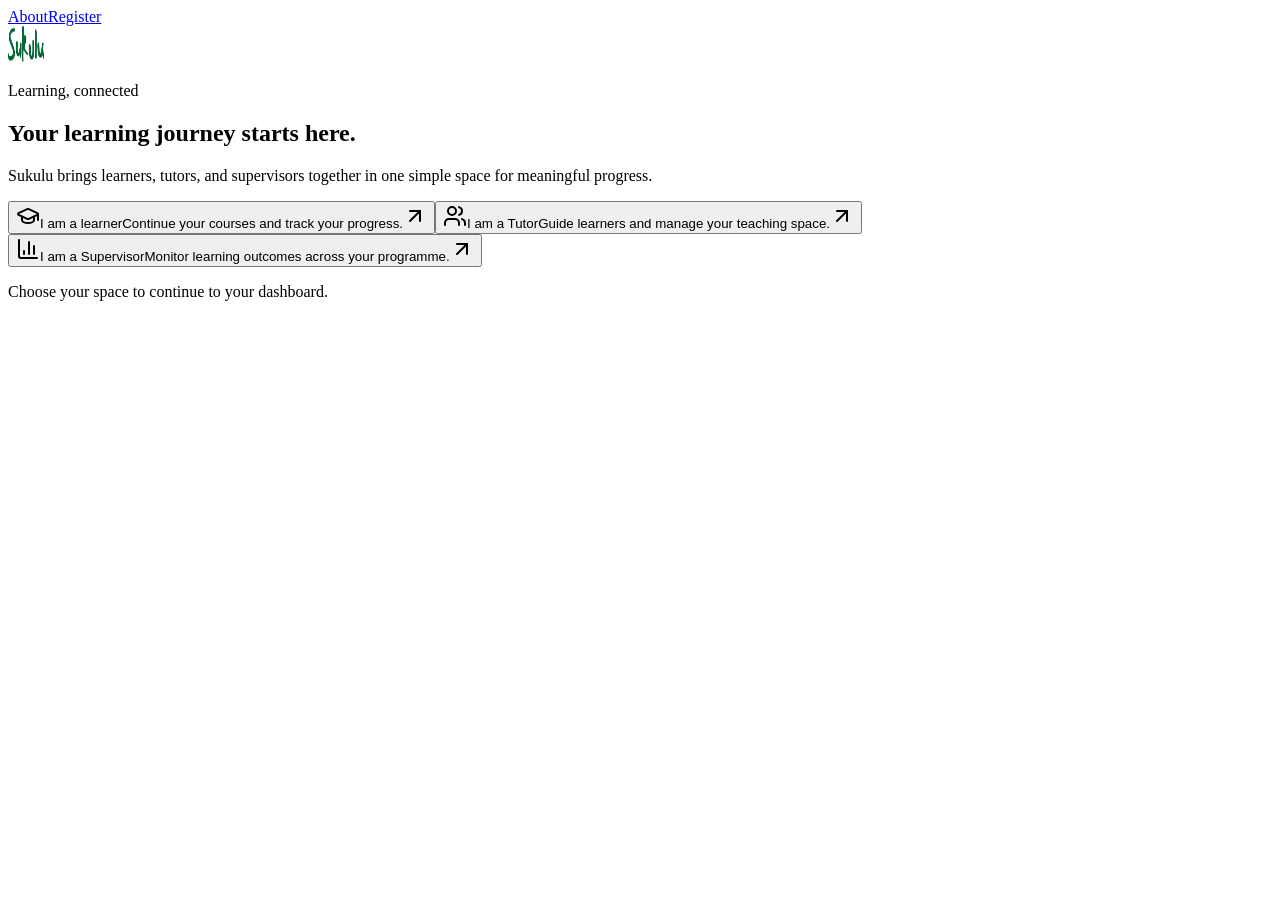
==== index.html @ ecc3c272 "3rd commit fixed hero image bug" ====
<!DOCTYPE html><html lang="en"><head><meta charSet="utf-8"/><meta name="viewport" content="width=device-width, initial-scale=1"/><link rel="stylesheet" href="/sukulu/_next/static/chunks/13-f-eh675fhx.css" data-precedence="next"/><link rel="preload" as="script" fetchPriority="low" href="/sukulu/_next/static/chunks/3s6nzrbk-8mnv.js"/><script src="/sukulu/_next/static/chunks/0y-dctk-kmqss.js" async=""></script><script src="/sukulu/_next/static/chunks/1mkbuudhndal5.js" async=""></script><script src="/sukulu/_next/static/chunks/0zuskwzfqyyey.js" async=""></script><script src="/sukulu/_next/static/chunks/turbopack-01gkjgp_9h3mi.js" async=""></script><script src="/sukulu/_next/static/chunks/1ev8c16geqy6k.js" async="" crossorigin=""></script><script src="/sukulu/_next/static/chunks/1zwukyjlzxmey.js" async="" crossorigin=""></script><meta name="theme-color" content="#f7f8f5"/><meta name="color-scheme" content="light"/><title>Sukulu · Learn with purpose</title><meta name="description" content="A focused learning platform for learners, tutors, and education teams."/><meta name="generator" content="v0.app"/><link rel="icon" href="/icon-light-32x32.png" media="(prefers-color-scheme: light)"/><link rel="icon" href="/icon-dark-32x32.png" media="(prefers-color-scheme: dark)"/><link rel="icon" href="/icon.svg" type="image/svg+xml"/><link rel="apple-touch-icon" href="/apple-icon.png"/><script src="/sukulu/_next/static/chunks/0cz1d0mv5g_q7.js" noModule=""></script></head><body class="antialiased"><div hidden=""><!--$--><!--/$--></div><main class="min-h-screen bg-[#e8f4e7] text-[#19352e]"><div class="min-h-screen w-full bg-cover bg-left bg-no-repeat" style="background-image:url(&#x27;/sukulu/hero_bg.png&#x27;)"><div class="min-h-screen bg-gradient-to-r from-transparent via-transparent to-[#e8f4e7]/95 lg:bg-none"><header class="mx-auto flex w-full max-w-[1440px] items-center justify-end gap-6 px-6 py-5 sm:px-10 lg:px-16"><nav aria-label="Main navigation" class="flex items-center gap-5 text-sm font-semibold text-[#315d4d] sm:gap-8"><a href="#about" class="transition-colors hover:text-[#176b5b]">About</a><a href="#register" class="transition-colors hover:text-[#176b5b]">Register</a></nav><a href="#home" aria-label="Sukulu home" class="shrink-0 rounded-xl bg-white/80 p-2 shadow-sm backdrop-blur-sm"><img alt="Sukulu" loading="lazy" width="36" height="36" decoding="async" data-nimg="1" class="h-8 w-auto sm:h-9" style="color:transparent" src="/sukulu-logo.png"/></a></header><section class="mx-auto flex min-h-[calc(100vh-82px)] w-full max-w-[1440px] items-center justify-end px-6 pb-12 pt-8 sm:px-10 lg:px-16 lg:pb-20"><div class="w-full max-w-[510px] rounded-[2rem] bg-[#e8f4e7]/90 p-6 backdrop-blur-sm sm:p-10 lg:bg-transparent lg:p-0"><p class="text-sm font-bold uppercase tracking-[0.2em] text-[#2e8061]">Learning, connected</p><h1 class="mt-4 max-w-[480px] text-4xl font-bold leading-[1.08] tracking-[-0.04em] text-[#19352e] sm:text-5xl">Your learning journey starts here.</h1><p class="mt-5 max-w-[430px] text-base leading-7 text-[#527166]">Sukulu brings learners, tutors, and supervisors together in one simple space for meaningful progress.</p><div id="register" class="mt-8 flex flex-col gap-3"><button type="button" class="group flex items-center gap-4 rounded-2xl border border-[#c7dfcb] bg-white/85 p-4 text-left shadow-sm transition-all hover:-translate-y-0.5 hover:border-[#78b594] hover:bg-white hover:shadow-md"><span class="grid size-11 shrink-0 place-items-center rounded-xl bg-[#e4f1ec] text-[#176b5b]"><svg xmlns="http://www.w3.org/2000/svg" width="24" height="24" viewBox="0 0 24 24" fill="none" stroke="currentColor" stroke-width="2" stroke-linecap="round" stroke-linejoin="round" class="lucide lucide-graduation-cap size-5" aria-hidden="true"><path d="M21.42 10.922a1 1 0 0 0-.019-1.838L12.83 5.18a2 2 0 0 0-1.66 0L2.6 9.08a1 1 0 0 0 0 1.832l8.57 3.908a2 2 0 0 0 1.66 0z"></path><path d="M22 10v6"></path><path d="M6 12.5V16a6 3 0 0 0 12 0v-3.5"></path></svg></span><span class="min-w-0 flex-1"><span class="block text-sm font-bold text-[#24483d]">I am a learner</span><span class="mt-1 block text-xs leading-5 text-[#718b80]">Continue your courses and track your progress.</span></span><svg xmlns="http://www.w3.org/2000/svg" width="24" height="24" viewBox="0 0 24 24" fill="none" stroke="currentColor" stroke-width="2" stroke-linecap="round" stroke-linejoin="round" class="lucide lucide-arrow-up-right size-5 text-[#75a08d] transition-transform group-hover:translate-x-0.5 group-hover:-translate-y-0.5" aria-hidden="true"><path d="M7 7h10v10"></path><path d="M7 17 17 7"></path></svg></button><button type="button" class="group flex items-center gap-4 rounded-2xl border border-[#c7dfcb] bg-white/85 p-4 text-left shadow-sm transition-all hover:-translate-y-0.5 hover:border-[#78b594] hover:bg-white hover:shadow-md"><span class="grid size-11 shrink-0 place-items-center rounded-xl bg-[#e4f1ec] text-[#176b5b]"><svg xmlns="http://www.w3.org/2000/svg" width="24" height="24" viewBox="0 0 24 24" fill="none" stroke="currentColor" stroke-width="2" stroke-linecap="round" stroke-linejoin="round" class="lucide lucide-users size-5" aria-hidden="true"><path d="M16 21v-2a4 4 0 0 0-4-4H6a4 4 0 0 0-4 4v2"></path><path d="M16 3.128a4 4 0 0 1 0 7.744"></path><path d="M22 21v-2a4 4 0 0 0-3-3.87"></path><circle cx="9" cy="7" r="4"></circle></svg></span><span class="min-w-0 flex-1"><span class="block text-sm font-bold text-[#24483d]">I am a Tutor</span><span class="mt-1 block text-xs leading-5 text-[#718b80]">Guide learners and manage your teaching space.</span></span><svg xmlns="http://www.w3.org/2000/svg" width="24" height="24" viewBox="0 0 24 24" fill="none" stroke="currentColor" stroke-width="2" stroke-linecap="round" stroke-linejoin="round" class="lucide lucide-arrow-up-right size-5 text-[#75a08d] transition-transform group-hover:translate-x-0.5 group-hover:-translate-y-0.5" aria-hidden="true"><path d="M7 7h10v10"></path><path d="M7 17 17 7"></path></svg></button><button type="button" class="group flex items-center gap-4 rounded-2xl border border-[#c7dfcb] bg-white/85 p-4 text-left shadow-sm transition-all hover:-translate-y-0.5 hover:border-[#78b594] hover:bg-white hover:shadow-md"><span class="grid size-11 shrink-0 place-items-center rounded-xl bg-[#e4f1ec] text-[#176b5b]"><svg xmlns="http://www.w3.org/2000/svg" width="24" height="24" viewBox="0 0 24 24" fill="none" stroke="currentColor" stroke-width="2" stroke-linecap="round" stroke-linejoin="round" class="lucide lucide-chart-column lucide-bar-chart-3 size-5" aria-hidden="true"><path d="M3 3v16a2 2 0 0 0 2 2h16"></path><path d="M18 17V9"></path><path d="M13 17V5"></path><path d="M8 17v-3"></path></svg></span><span class="min-w-0 flex-1"><span class="block text-sm font-bold text-[#24483d]">I am a Supervisor</span><span class="mt-1 block text-xs leading-5 text-[#718b80]">Monitor learning outcomes across your programme.</span></span><svg xmlns="http://www.w3.org/2000/svg" width="24" height="24" viewBox="0 0 24 24" fill="none" stroke="currentColor" stroke-width="2" stroke-linecap="round" stroke-linejoin="round" class="lucide lucide-arrow-up-right size-5 text-[#75a08d] transition-transform group-hover:translate-x-0.5 group-hover:-translate-y-0.5" aria-hidden="true"><path d="M7 7h10v10"></path><path d="M7 17 17 7"></path></svg></button></div><p id="about" class="mt-7 text-xs text-[#718b80]">Choose your space to continue to your dashboard.</p></div></section></div></div></main><!--$--><!--/$--><!--$!--><template data-dgst="BAILOUT_TO_CLIENT_SIDE_RENDERING"></template><!--/$--><script src="/sukulu/_next/static/chunks/3s6nzrbk-8mnv.js" id="_R_" async=""></script><script>(self.__next_f=self.__next_f||[]).push([0])</script><script>self.__next_f.push([1,"1:\"$Sreact.fragment\"\n2:I[39756,[\"/sukulu/_next/static/chunks/1ev8c16geqy6k.js\"],\"default\"]\n3:I[37457,[\"/sukulu/_next/static/chunks/1ev8c16geqy6k.js\"],\"default\"]\n4:I[2355,[\"/sukulu/_next/static/chunks/1ev8c16geqy6k.js\"],\"Analytics\"]\n5:I[47257,[\"/sukulu/_next/static/chunks/1ev8c16geqy6k.js\"],\"ClientPageRoot\"]\n6:I[31713,[\"/sukulu/_next/static/chunks/1ev8c16geqy6k.js\",\"/sukulu/_next/static/chunks/1zwukyjlzxmey.js\"],\"default\"]\n9:I[97367,[\"/sukulu/_next/static/chunks/1ev8c16geqy6k.js\"],\"OutletBoundary\"]\na:\"$Sreact.suspense\"\nc:I[97367,[\"/sukulu/_next/static/chunks/1ev8c16geqy6k.js\"],\"ViewportBoundary\"]\ne:I[97367,[\"/sukulu/_next/static/chunks/1ev8c16geqy6k.js\"],\"MetadataBoundary\"]\n10:I[68027,[\"/sukulu/_next/static/chunks/1ev8c16geqy6k.js\"],\"default\",1]\n:HL[\"/sukulu/_next/static/chunks/13-f-eh675fhx.css\",\"style\"]\n0:{\"P\":null,\"c\":[\"\",\"\"],\"q\":\"\",\"i\":false,\"f\":[[[\"\",{\"children\":[\"__PAGE__\",{},\"$undefined\",\"$undefined\",4608]},\"$undefined\",\"$undefined\",4624],[[\"$\",\"$1\",\"c\",{\"children\":[[[\"$\",\"link\",\"0\",{\"rel\":\"stylesheet\",\"href\":\"/sukulu/_next/static/chunks/13-f-eh675fhx.css\",\"precedence\":\"next\",\"crossOrigin\":\"$undefined\",\"nonce\":\"$undefined\"}],[\"$\",\"script\",\"script-0\",{\"src\":\"/sukulu/_next/static/chunks/1ev8c16geqy6k.js\",\"async\":true,\"nonce\":\"$undefined\"}]],[\"$\",\"html\",null,{\"lang\":\"en\",\"children\":[\"$\",\"body\",null,{\"className\":\"antialiased\",\"children\":[[\"$\",\"$L2\",null,{\"parallelRouterKey\":\"children\",\"error\":\"$undefined\",\"errorStyles\":\"$undefined\",\"errorScripts\":\"$undefined\",\"template\":[\"$\",\"$L3\",null,{}],\"templateStyles\":\"$undefined\",\"templateScripts\":\"$undefined\",\"notFound\":[[[\"$\",\"title\",null,{\"children\":\"404: This page could not be found.\"}],[\"$\",\"div\",null,{\"style\":{\"fontFamily\":\"system-ui,\\\"Segoe UI\\\",Roboto,Helvetica,Arial,sans-serif,\\\"Apple Color Emoji\\\",\\\"Segoe UI Emoji\\\"\",\"height\":\"100vh\",\"textAlign\":\"center\",\"display\":\"flex\",\"flexDirection\":\"column\",\"alignItems\":\"center\",\"justifyContent\":\"center\"},\"children\":[\"$\",\"div\",null,{\"children\":[[\"$\",\"style\",null,{\"dangerouslySetInnerHTML\":{\"__html\":\"body{color:#000;background:#fff;margin:0}.next-error-h1{border-right:1px solid rgba(0,0,0,.3)}@media (prefers-color-scheme:dark){body{color:#fff;background:#000}.next-error-h1{border-right:1px solid rgba(255,255,255,.3)}}\"}}],[\"$\",\"h1\",null,{\"className\":\"next-error-h1\",\"style\":{\"display\":\"inline-block\",\"margin\":\"0 20px 0 0\",\"padding\":\"0 23px 0 0\",\"fontSize\":24,\"fontWeight\":500,\"verticalAlign\":\"top\",\"lineHeight\":\"49px\"},\"children\":404}],[\"$\",\"div\",null,{\"style\":{\"display\":\"inline-block\"},\"children\":[\"$\",\"h2\",null,{\"style\":{\"fontSize\":14,\"fontWeight\":400,\"lineHeight\":\"49px\",\"margin\":0},\"children\":\"This page could not be found.\"}]}]]}]}]],[]],\"forbidden\":\"$undefined\",\"unauthorized\":\"$undefined\"}],[\"$\",\"$L4\",null,{}]]}]}]]}],{\"children\":[[\"$\",\"$1\",\"c\",{\"children\":[[\"$\",\"$L5\",null,{\"Component\":\"$6\",\"serverProvidedParams\":{\"searchParams\":{},\"params\":{},\"promises\":[\"$@7\",\"$@8\"]}}],[[\"$\",\"script\",\"script-0\",{\"src\":\"/sukulu/_next/static/chunks/1zwukyjlzxmey.js\",\"async\":true,\"nonce\":\"$undefined\"}]],[\"$\",\"$L9\",null,{\"children\":[\"$\",\"$a\",null,{\"name\":\"Next.MetadataOutlet\",\"children\":\"$@b\"}]}]]}],{},null,false,null]},null,false,null],[\"$\",\"$1\",\"h\",{\"children\":[null,[\"$\",\"$Lc\",null,{\"children\":\"$Ld\"}],[\"$\",\"div\",null,{\"hidden\":true,\"children\":[\"$\",\"$Le\",null,{\"children\":[\"$\",\"$a\",null,{\"name\":\"Next.Metadata\",\"children\":\"$Lf\"}]}]}],null]}],false]],\"m\":\"$undefined\",\"G\":[\"$10\",[[\"$\",\"link\",\"0\",{\"rel\":\"stylesheet\",\"href\":\"/sukulu/_next/static/chunks/13-f-eh675fhx.css\",\"precedence\":\"next\",\"crossOrigin\":\"$undefined\",\"nonce\":\"$undefined\"}]]],\"S\":true,\"h\":null,\"r\":\"$undefined\",\"s\":\"$undefined\",\"a\":\"$undefined\",\"l\":\"$undefined\",\"p\":\"$undefined\",\"d\":\"$undefined\",\"b\":\"O838T5oXngwdEu5_TV8du\"}\n7:{}\n8:\"$0:f:0:1:1:children:0:props:children:0:props:serverProvidedParams:params\"\nd:[[\"$\",\"meta\",\"0\",{\"charSet\":\"utf-8\"}],[\"$\",\"meta\",\"1\",{\"name\":\"viewport\",\"content\":\"width=device-width, initial-scale=1\"}],[\"$\",\"meta\",\"2\",{\"name\":\"theme-color\",\"content\":\"#f7f8f5\"}],[\"$\",\"meta\",\"3\",{\"name\":\"color-scheme\",\"content\":\"light\"}]]\n11:I[27201,[\"/sukulu/_next/static/chunks/1ev8c16geqy6k.js\"],\"IconMark\"]\nb:null\nf:[[\"$\",\"title\",\"0\",{\"children\":\"Sukulu · Learn with purpose\"}],[\"$\",\"meta\",\"1\",{\"name\":\"description\",\"content\":\"A focused learning platform for learners, tutors, and education teams.\"}],[\"$\",\"meta\",\"2\",{\"name\":\"generator\",\"content\":\"v0.app\"}],[\"$\",\"link\",\"3\",{\"rel\":\"icon\",\"href\":\"/icon-light-32x32.png\",\"media\":\"(prefers-color-scheme: light)\"}],[\"$\",\"link\",\"4\",{\"rel\":\"icon\",\"href\":\"/icon-dark-32x32.png\",\"media\":\"(prefers-color-scheme: dark)\"}],[\"$\",\"link\",\"5\",{\"rel\":\"icon\",\"href\":\"/icon.svg\",\"type\":\"image/svg+xml\"}],[\"$\",\"link\",\"6\",{\"rel\":\"apple-touch-icon\",\"href\":\"/apple-icon.png\"}],[\"$\",\"$L11\",\"7\",{}]]\n"])</script></body></html>
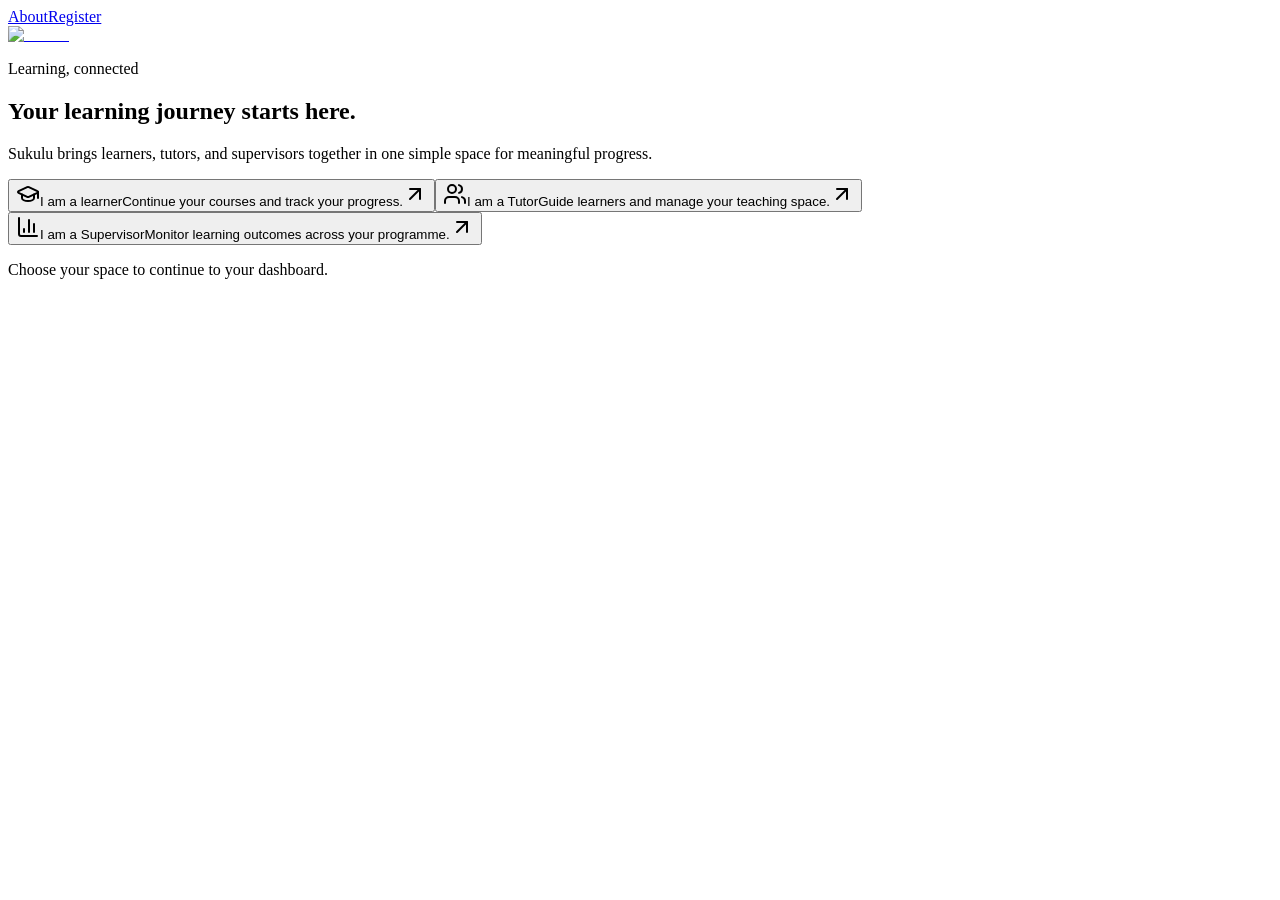
==== commit 611dbd16: "4th commit fixed image and nav link color bugs" ====
--- a/index.html
+++ b/index.html
@@ -1 +1 @@
-<!DOCTYPE html><html lang="en"><head><meta charSet="utf-8"/><meta name="viewport" content="width=device-width, initial-scale=1"/><link rel="stylesheet" href="/sukulu/_next/static/chunks/13-f-eh675fhx.css" data-precedence="next"/><link rel="preload" as="script" fetchPriority="low" href="/sukulu/_next/static/chunks/3s6nzrbk-8mnv.js"/><script src="/sukulu/_next/static/chunks/0y-dctk-kmqss.js" async=""></script><script src="/sukulu/_next/static/chunks/1mkbuudhndal5.js" async=""></script><script src="/sukulu/_next/static/chunks/0zuskwzfqyyey.js" async=""></script><script src="/sukulu/_next/static/chunks/turbopack-01gkjgp_9h3mi.js" async=""></script><script src="/sukulu/_next/static/chunks/1ev8c16geqy6k.js" async="" crossorigin=""></script><script src="/sukulu/_next/static/chunks/1zwukyjlzxmey.js" async="" crossorigin=""></script><meta name="theme-color" content="#f7f8f5"/><meta name="color-scheme" content="light"/><title>Sukulu · Learn with purpose</title><meta name="description" content="A focused learning platform for learners, tutors, and education teams."/><meta name="generator" content="v0.app"/><link rel="icon" href="/icon-light-32x32.png" media="(prefers-color-scheme: light)"/><link rel="icon" href="/icon-dark-32x32.png" media="(prefers-color-scheme: dark)"/><link rel="icon" href="/icon.svg" type="image/svg+xml"/><link rel="apple-touch-icon" href="/apple-icon.png"/><script src="/sukulu/_next/static/chunks/0cz1d0mv5g_q7.js" noModule=""></script></head><body class="antialiased"><div hidden=""><!--$--><!--/$--></div><main class="min-h-screen bg-[#e8f4e7] text-[#19352e]"><div class="min-h-screen w-full bg-cover bg-left bg-no-repeat" style="background-image:url(&#x27;/sukulu/hero_bg.png&#x27;)"><div class="min-h-screen bg-gradient-to-r from-transparent via-transparent to-[#e8f4e7]/95 lg:bg-none"><header class="mx-auto flex w-full max-w-[1440px] items-center justify-end gap-6 px-6 py-5 sm:px-10 lg:px-16"><nav aria-label="Main navigation" class="flex items-center gap-5 text-sm font-semibold text-[#315d4d] sm:gap-8"><a href="#about" class="transition-colors hover:text-[#176b5b]">About</a><a href="#register" class="transition-colors hover:text-[#176b5b]">Register</a></nav><a href="#home" aria-label="Sukulu home" class="shrink-0 rounded-xl bg-white/80 p-2 shadow-sm backdrop-blur-sm"><img alt="Sukulu" loading="lazy" width="36" height="36" decoding="async" data-nimg="1" class="h-8 w-auto sm:h-9" style="color:transparent" src="/sukulu-logo.png"/></a></header><section class="mx-auto flex min-h-[calc(100vh-82px)] w-full max-w-[1440px] items-center justify-end px-6 pb-12 pt-8 sm:px-10 lg:px-16 lg:pb-20"><div class="w-full max-w-[510px] rounded-[2rem] bg-[#e8f4e7]/90 p-6 backdrop-blur-sm sm:p-10 lg:bg-transparent lg:p-0"><p class="text-sm font-bold uppercase tracking-[0.2em] text-[#2e8061]">Learning, connected</p><h1 class="mt-4 max-w-[480px] text-4xl font-bold leading-[1.08] tracking-[-0.04em] text-[#19352e] sm:text-5xl">Your learning journey starts here.</h1><p class="mt-5 max-w-[430px] text-base leading-7 text-[#527166]">Sukulu brings learners, tutors, and supervisors together in one simple space for meaningful progress.</p><div id="register" class="mt-8 flex flex-col gap-3"><button type="button" class="group flex items-center gap-4 rounded-2xl border border-[#c7dfcb] bg-white/85 p-4 text-left shadow-sm transition-all hover:-translate-y-0.5 hover:border-[#78b594] hover:bg-white hover:shadow-md"><span class="grid size-11 shrink-0 place-items-center rounded-xl bg-[#e4f1ec] text-[#176b5b]"><svg xmlns="http://www.w3.org/2000/svg" width="24" height="24" viewBox="0 0 24 24" fill="none" stroke="currentColor" stroke-width="2" stroke-linecap="round" stroke-linejoin="round" class="lucide lucide-graduation-cap size-5" aria-hidden="true"><path d="M21.42 10.922a1 1 0 0 0-.019-1.838L12.83 5.18a2 2 0 0 0-1.66 0L2.6 9.08a1 1 0 0 0 0 1.832l8.57 3.908a2 2 0 0 0 1.66 0z"></path><path d="M22 10v6"></path><path d="M6 12.5V16a6 3 0 0 0 12 0v-3.5"></path></svg></span><span class="min-w-0 flex-1"><span class="block text-sm font-bold text-[#24483d]">I am a learner</span><span class="mt-1 block text-xs leading-5 text-[#718b80]">Continue your courses and track your progress.</span></span><svg xmlns="http://www.w3.org/2000/svg" width="24" height="24" viewBox="0 0 24 24" fill="none" stroke="currentColor" stroke-width="2" stroke-linecap="round" stroke-linejoin="round" class="lucide lucide-arrow-up-right size-5 text-[#75a08d] transition-transform group-hover:translate-x-0.5 group-hover:-translate-y-0.5" aria-hidden="true"><path d="M7 7h10v10"></path><path d="M7 17 17 7"></path></svg></button><button type="button" class="group flex items-center gap-4 rounded-2xl border border-[#c7dfcb] bg-white/85 p-4 text-left shadow-sm transition-all hover:-translate-y-0.5 hover:border-[#78b594] hover:bg-white hover:shadow-md"><span class="grid size-11 shrink-0 place-items-center rounded-xl bg-[#e4f1ec] text-[#176b5b]"><svg xmlns="http://www.w3.org/2000/svg" width="24" height="24" viewBox="0 0 24 24" fill="none" stroke="currentColor" stroke-width="2" stroke-linecap="round" stroke-linejoin="round" class="lucide lucide-users size-5" aria-hidden="true"><path d="M16 21v-2a4 4 0 0 0-4-4H6a4 4 0 0 0-4 4v2"></path><path d="M16 3.128a4 4 0 0 1 0 7.744"></path><path d="M22 21v-2a4 4 0 0 0-3-3.87"></path><circle cx="9" cy="7" r="4"></circle></svg></span><span class="min-w-0 flex-1"><span class="block text-sm font-bold text-[#24483d]">I am a Tutor</span><span class="mt-1 block text-xs leading-5 text-[#718b80]">Guide learners and manage your teaching space.</span></span><svg xmlns="http://www.w3.org/2000/svg" width="24" height="24" viewBox="0 0 24 24" fill="none" stroke="currentColor" stroke-width="2" stroke-linecap="round" stroke-linejoin="round" class="lucide lucide-arrow-up-right size-5 text-[#75a08d] transition-transform group-hover:translate-x-0.5 group-hover:-translate-y-0.5" aria-hidden="true"><path d="M7 7h10v10"></path><path d="M7 17 17 7"></path></svg></button><button type="button" class="group flex items-center gap-4 rounded-2xl border border-[#c7dfcb] bg-white/85 p-4 text-left shadow-sm transition-all hover:-translate-y-0.5 hover:border-[#78b594] hover:bg-white hover:shadow-md"><span class="grid size-11 shrink-0 place-items-center rounded-xl bg-[#e4f1ec] text-[#176b5b]"><svg xmlns="http://www.w3.org/2000/svg" width="24" height="24" viewBox="0 0 24 24" fill="none" stroke="currentColor" stroke-width="2" stroke-linecap="round" stroke-linejoin="round" class="lucide lucide-chart-column lucide-bar-chart-3 size-5" aria-hidden="true"><path d="M3 3v16a2 2 0 0 0 2 2h16"></path><path d="M18 17V9"></path><path d="M13 17V5"></path><path d="M8 17v-3"></path></svg></span><span class="min-w-0 flex-1"><span class="block text-sm font-bold text-[#24483d]">I am a Supervisor</span><span class="mt-1 block text-xs leading-5 text-[#718b80]">Monitor learning outcomes across your programme.</span></span><svg xmlns="http://www.w3.org/2000/svg" width="24" height="24" viewBox="0 0 24 24" fill="none" stroke="currentColor" stroke-width="2" stroke-linecap="round" stroke-linejoin="round" class="lucide lucide-arrow-up-right size-5 text-[#75a08d] transition-transform group-hover:translate-x-0.5 group-hover:-translate-y-0.5" aria-hidden="true"><path d="M7 7h10v10"></path><path d="M7 17 17 7"></path></svg></button></div><p id="about" class="mt-7 text-xs text-[#718b80]">Choose your space to continue to your dashboard.</p></div></section></div></div></main><!--$--><!--/$--><!--$!--><template data-dgst="BAILOUT_TO_CLIENT_SIDE_RENDERING"></template><!--/$--><script src="/sukulu/_next/static/chunks/3s6nzrbk-8mnv.js" id="_R_" async=""></script><script>(self.__next_f=self.__next_f||[]).push([0])</script><script>self.__next_f.push([1,"1:\"$Sreact.fragment\"\n2:I[39756,[\"/sukulu/_next/static/chunks/1ev8c16geqy6k.js\"],\"default\"]\n3:I[37457,[\"/sukulu/_next/static/chunks/1ev8c16geqy6k.js\"],\"default\"]\n4:I[2355,[\"/sukulu/_next/static/chunks/1ev8c16geqy6k.js\"],\"Analytics\"]\n5:I[47257,[\"/sukulu/_next/static/chunks/1ev8c16geqy6k.js\"],\"ClientPageRoot\"]\n6:I[31713,[\"/sukulu/_next/static/chunks/1ev8c16geqy6k.js\",\"/sukulu/_next/static/chunks/1zwukyjlzxmey.js\"],\"default\"]\n9:I[97367,[\"/sukulu/_next/static/chunks/1ev8c16geqy6k.js\"],\"OutletBoundary\"]\na:\"$Sreact.suspense\"\nc:I[97367,[\"/sukulu/_next/static/chunks/1ev8c16geqy6k.js\"],\"ViewportBoundary\"]\ne:I[97367,[\"/sukulu/_next/static/chunks/1ev8c16geqy6k.js\"],\"MetadataBoundary\"]\n10:I[68027,[\"/sukulu/_next/static/chunks/1ev8c16geqy6k.js\"],\"default\",1]\n:HL[\"/sukulu/_next/static/chunks/13-f-eh675fhx.css\",\"style\"]\n0:{\"P\":null,\"c\":[\"\",\"\"],\"q\":\"\",\"i\":false,\"f\":[[[\"\",{\"children\":[\"__PAGE__\",{},\"$undefined\",\"$undefined\",4608]},\"$undefined\",\"$undefined\",4624],[[\"$\",\"$1\",\"c\",{\"children\":[[[\"$\",\"link\",\"0\",{\"rel\":\"stylesheet\",\"href\":\"/sukulu/_next/static/chunks/13-f-eh675fhx.css\",\"precedence\":\"next\",\"crossOrigin\":\"$undefined\",\"nonce\":\"$undefined\"}],[\"$\",\"script\",\"script-0\",{\"src\":\"/sukulu/_next/static/chunks/1ev8c16geqy6k.js\",\"async\":true,\"nonce\":\"$undefined\"}]],[\"$\",\"html\",null,{\"lang\":\"en\",\"children\":[\"$\",\"body\",null,{\"className\":\"antialiased\",\"children\":[[\"$\",\"$L2\",null,{\"parallelRouterKey\":\"children\",\"error\":\"$undefined\",\"errorStyles\":\"$undefined\",\"errorScripts\":\"$undefined\",\"template\":[\"$\",\"$L3\",null,{}],\"templateStyles\":\"$undefined\",\"templateScripts\":\"$undefined\",\"notFound\":[[[\"$\",\"title\",null,{\"children\":\"404: This page could not be found.\"}],[\"$\",\"div\",null,{\"style\":{\"fontFamily\":\"system-ui,\\\"Segoe UI\\\",Roboto,Helvetica,Arial,sans-serif,\\\"Apple Color Emoji\\\",\\\"Segoe UI Emoji\\\"\",\"height\":\"100vh\",\"textAlign\":\"center\",\"display\":\"flex\",\"flexDirection\":\"column\",\"alignItems\":\"center\",\"justifyContent\":\"center\"},\"children\":[\"$\",\"div\",null,{\"children\":[[\"$\",\"style\",null,{\"dangerouslySetInnerHTML\":{\"__html\":\"body{color:#000;background:#fff;margin:0}.next-error-h1{border-right:1px solid rgba(0,0,0,.3)}@media (prefers-color-scheme:dark){body{color:#fff;background:#000}.next-error-h1{border-right:1px solid rgba(255,255,255,.3)}}\"}}],[\"$\",\"h1\",null,{\"className\":\"next-error-h1\",\"style\":{\"display\":\"inline-block\",\"margin\":\"0 20px 0 0\",\"padding\":\"0 23px 0 0\",\"fontSize\":24,\"fontWeight\":500,\"verticalAlign\":\"top\",\"lineHeight\":\"49px\"},\"children\":404}],[\"$\",\"div\",null,{\"style\":{\"display\":\"inline-block\"},\"children\":[\"$\",\"h2\",null,{\"style\":{\"fontSize\":14,\"fontWeight\":400,\"lineHeight\":\"49px\",\"margin\":0},\"children\":\"This page could not be found.\"}]}]]}]}]],[]],\"forbidden\":\"$undefined\",\"unauthorized\":\"$undefined\"}],[\"$\",\"$L4\",null,{}]]}]}]]}],{\"children\":[[\"$\",\"$1\",\"c\",{\"children\":[[\"$\",\"$L5\",null,{\"Component\":\"$6\",\"serverProvidedParams\":{\"searchParams\":{},\"params\":{},\"promises\":[\"$@7\",\"$@8\"]}}],[[\"$\",\"script\",\"script-0\",{\"src\":\"/sukulu/_next/static/chunks/1zwukyjlzxmey.js\",\"async\":true,\"nonce\":\"$undefined\"}]],[\"$\",\"$L9\",null,{\"children\":[\"$\",\"$a\",null,{\"name\":\"Next.MetadataOutlet\",\"children\":\"$@b\"}]}]]}],{},null,false,null]},null,false,null],[\"$\",\"$1\",\"h\",{\"children\":[null,[\"$\",\"$Lc\",null,{\"children\":\"$Ld\"}],[\"$\",\"div\",null,{\"hidden\":true,\"children\":[\"$\",\"$Le\",null,{\"children\":[\"$\",\"$a\",null,{\"name\":\"Next.Metadata\",\"children\":\"$Lf\"}]}]}],null]}],false]],\"m\":\"$undefined\",\"G\":[\"$10\",[[\"$\",\"link\",\"0\",{\"rel\":\"stylesheet\",\"href\":\"/sukulu/_next/static/chunks/13-f-eh675fhx.css\",\"precedence\":\"next\",\"crossOrigin\":\"$undefined\",\"nonce\":\"$undefined\"}]]],\"S\":true,\"h\":null,\"r\":\"$undefined\",\"s\":\"$undefined\",\"a\":\"$undefined\",\"l\":\"$undefined\",\"p\":\"$undefined\",\"d\":\"$undefined\",\"b\":\"O838T5oXngwdEu5_TV8du\"}\n7:{}\n8:\"$0:f:0:1:1:children:0:props:children:0:props:serverProvidedParams:params\"\nd:[[\"$\",\"meta\",\"0\",{\"charSet\":\"utf-8\"}],[\"$\",\"meta\",\"1\",{\"name\":\"viewport\",\"content\":\"width=device-width, initial-scale=1\"}],[\"$\",\"meta\",\"2\",{\"name\":\"theme-color\",\"content\":\"#f7f8f5\"}],[\"$\",\"meta\",\"3\",{\"name\":\"color-scheme\",\"content\":\"light\"}]]\n11:I[27201,[\"/sukulu/_next/static/chunks/1ev8c16geqy6k.js\"],\"IconMark\"]\nb:null\nf:[[\"$\",\"title\",\"0\",{\"children\":\"Sukulu · Learn with purpose\"}],[\"$\",\"meta\",\"1\",{\"name\":\"description\",\"content\":\"A focused learning platform for learners, tutors, and education teams.\"}],[\"$\",\"meta\",\"2\",{\"name\":\"generator\",\"content\":\"v0.app\"}],[\"$\",\"link\",\"3\",{\"rel\":\"icon\",\"href\":\"/icon-light-32x32.png\",\"media\":\"(prefers-color-scheme: light)\"}],[\"$\",\"link\",\"4\",{\"rel\":\"icon\",\"href\":\"/icon-dark-32x32.png\",\"media\":\"(prefers-color-scheme: dark)\"}],[\"$\",\"link\",\"5\",{\"rel\":\"icon\",\"href\":\"/icon.svg\",\"type\":\"image/svg+xml\"}],[\"$\",\"link\",\"6\",{\"rel\":\"apple-touch-icon\",\"href\":\"/apple-icon.png\"}],[\"$\",\"$L11\",\"7\",{}]]\n"])</script></body></html>+<!DOCTYPE html><html lang="en"><head><meta charSet="utf-8"/><meta name="viewport" content="width=device-width, initial-scale=1"/><link rel="stylesheet" href="/sukulu/_next/static/chunks/1jhro5vgpy4vg.css" data-precedence="next"/><link rel="preload" as="script" fetchPriority="low" href="/sukulu/_next/static/chunks/3s6nzrbk-8mnv.js"/><script src="/sukulu/_next/static/chunks/0y-dctk-kmqss.js" async=""></script><script src="/sukulu/_next/static/chunks/1mkbuudhndal5.js" async=""></script><script src="/sukulu/_next/static/chunks/0zuskwzfqyyey.js" async=""></script><script src="/sukulu/_next/static/chunks/turbopack-01gkjgp_9h3mi.js" async=""></script><script src="/sukulu/_next/static/chunks/1ev8c16geqy6k.js" async="" crossorigin=""></script><script src="/sukulu/_next/static/chunks/0gamguqa17i8p.js" async="" crossorigin=""></script><meta name="theme-color" content="#f7f8f5"/><meta name="color-scheme" content="light"/><title>Sukulu · Learn with purpose</title><meta name="description" content="A focused learning platform for learners, tutors, and education teams."/><meta name="generator" content="v0.app"/><link rel="icon" href="/icon-light-32x32.png" media="(prefers-color-scheme: light)"/><link rel="icon" href="/icon-dark-32x32.png" media="(prefers-color-scheme: dark)"/><link rel="icon" href="/icon.svg" type="image/svg+xml"/><link rel="apple-touch-icon" href="/apple-icon.png"/><script src="/sukulu/_next/static/chunks/0cz1d0mv5g_q7.js" noModule=""></script></head><body class="antialiased"><div hidden=""><!--$--><!--/$--></div><main class="min-h-screen bg-[#e8f4e7] text-[#19352e]"><div class="min-h-screen w-full bg-cover bg-left bg-no-repeat" style="background-image:url(&#x27;/sukulu/hero_bg.png&#x27;)"><div class="min-h-screen bg-gradient-to-r from-transparent via-transparent to-[#e8f4e7]/95 lg:bg-none"><header class="mx-auto flex w-full max-w-[1440px] items-center justify-end gap-6 px-6 py-5 sm:px-10 lg:px-16"><nav aria-label="Main navigation" class="flex items-center gap-5 text-sm font-semibold text-[#315d4d] sm:gap-8"><a href="#about" class="transition-colors text-green-600 hover:text-green-700">About</a><a href="#register" class="transition-colors text-green-600 hover:text-green-700">Register</a></nav><a href="#home" aria-label="Sukulu home" class="shrink-0 rounded-xl bg-white/80 p-2 shadow-sm backdrop-blur-sm"><img alt="Sukulu" loading="lazy" width="36" height="36" decoding="async" data-nimg="1" class="h-8 w-auto sm:h-9" style="color:transparent" src="/sukulu/sukulu-logo.png"/></a></header><section class="mx-auto flex min-h-[calc(100vh-82px)] w-full max-w-[1440px] items-center justify-end px-6 pb-12 pt-8 sm:px-10 lg:px-16 lg:pb-20"><div class="w-full max-w-[510px] rounded-[2rem] bg-[#e8f4e7]/90 p-6 backdrop-blur-sm sm:p-10 lg:bg-transparent lg:p-4"><p class="text-sm font-bold uppercase tracking-[0.2em] text-[#2e8061]">Learning, connected</p><h1 class="mt-4 max-w-[480px] text-4xl font-bold leading-[1.08] tracking-[-0.04em] text-[#19352e] sm:text-5xl">Your learning journey starts here.</h1><p class="mt-5 max-w-[430px] text-base leading-7 text-[#527166]">Sukulu brings learners, tutors, and supervisors together in one simple space for meaningful progress.</p><div id="register" class="mt-8 flex flex-col gap-3"><button type="button" class="group flex items-center gap-4 rounded-2xl border border-[#c7dfcb] bg-white/85 p-4 text-left shadow-sm transition-all hover:-translate-y-0.5 hover:border-[#78b594] hover:bg-white hover:shadow-md"><span class="grid size-11 shrink-0 place-items-center rounded-xl bg-[#e4f1ec] text-[#176b5b]"><svg xmlns="http://www.w3.org/2000/svg" width="24" height="24" viewBox="0 0 24 24" fill="none" stroke="currentColor" stroke-width="2" stroke-linecap="round" stroke-linejoin="round" class="lucide lucide-graduation-cap size-5" aria-hidden="true"><path d="M21.42 10.922a1 1 0 0 0-.019-1.838L12.83 5.18a2 2 0 0 0-1.66 0L2.6 9.08a1 1 0 0 0 0 1.832l8.57 3.908a2 2 0 0 0 1.66 0z"></path><path d="M22 10v6"></path><path d="M6 12.5V16a6 3 0 0 0 12 0v-3.5"></path></svg></span><span class="min-w-0 flex-1"><span class="block text-sm font-bold text-[#24483d]">I am a learner</span><span class="mt-1 block text-xs leading-5 text-[#718b80]">Continue your courses and track your progress.</span></span><svg xmlns="http://www.w3.org/2000/svg" width="24" height="24" viewBox="0 0 24 24" fill="none" stroke="currentColor" stroke-width="2" stroke-linecap="round" stroke-linejoin="round" class="lucide lucide-arrow-up-right size-5 text-[#75a08d] transition-transform group-hover:translate-x-0.5 group-hover:-translate-y-0.5" aria-hidden="true"><path d="M7 7h10v10"></path><path d="M7 17 17 7"></path></svg></button><button type="button" class="group flex items-center gap-4 rounded-2xl border border-[#c7dfcb] bg-white/85 p-4 text-left shadow-sm transition-all hover:-translate-y-0.5 hover:border-[#78b594] hover:bg-white hover:shadow-md"><span class="grid size-11 shrink-0 place-items-center rounded-xl bg-[#e4f1ec] text-[#176b5b]"><svg xmlns="http://www.w3.org/2000/svg" width="24" height="24" viewBox="0 0 24 24" fill="none" stroke="currentColor" stroke-width="2" stroke-linecap="round" stroke-linejoin="round" class="lucide lucide-users size-5" aria-hidden="true"><path d="M16 21v-2a4 4 0 0 0-4-4H6a4 4 0 0 0-4 4v2"></path><path d="M16 3.128a4 4 0 0 1 0 7.744"></path><path d="M22 21v-2a4 4 0 0 0-3-3.87"></path><circle cx="9" cy="7" r="4"></circle></svg></span><span class="min-w-0 flex-1"><span class="block text-sm font-bold text-[#24483d]">I am a Tutor</span><span class="mt-1 block text-xs leading-5 text-[#718b80]">Guide learners and manage your teaching space.</span></span><svg xmlns="http://www.w3.org/2000/svg" width="24" height="24" viewBox="0 0 24 24" fill="none" stroke="currentColor" stroke-width="2" stroke-linecap="round" stroke-linejoin="round" class="lucide lucide-arrow-up-right size-5 text-[#75a08d] transition-transform group-hover:translate-x-0.5 group-hover:-translate-y-0.5" aria-hidden="true"><path d="M7 7h10v10"></path><path d="M7 17 17 7"></path></svg></button><button type="button" class="group flex items-center gap-4 rounded-2xl border border-[#c7dfcb] bg-white/85 p-4 text-left shadow-sm transition-all hover:-translate-y-0.5 hover:border-[#78b594] hover:bg-white hover:shadow-md"><span class="grid size-11 shrink-0 place-items-center rounded-xl bg-[#e4f1ec] text-[#176b5b]"><svg xmlns="http://www.w3.org/2000/svg" width="24" height="24" viewBox="0 0 24 24" fill="none" stroke="currentColor" stroke-width="2" stroke-linecap="round" stroke-linejoin="round" class="lucide lucide-chart-column lucide-bar-chart-3 size-5" aria-hidden="true"><path d="M3 3v16a2 2 0 0 0 2 2h16"></path><path d="M18 17V9"></path><path d="M13 17V5"></path><path d="M8 17v-3"></path></svg></span><span class="min-w-0 flex-1"><span class="block text-sm font-bold text-[#24483d]">I am a Supervisor</span><span class="mt-1 block text-xs leading-5 text-[#718b80]">Monitor learning outcomes across your programme.</span></span><svg xmlns="http://www.w3.org/2000/svg" width="24" height="24" viewBox="0 0 24 24" fill="none" stroke="currentColor" stroke-width="2" stroke-linecap="round" stroke-linejoin="round" class="lucide lucide-arrow-up-right size-5 text-[#75a08d] transition-transform group-hover:translate-x-0.5 group-hover:-translate-y-0.5" aria-hidden="true"><path d="M7 7h10v10"></path><path d="M7 17 17 7"></path></svg></button></div><p id="about" class="mt-7 text-xs text-[#718b80]">Choose your space to continue to your dashboard.</p></div></section></div></div></main><!--$--><!--/$--><!--$!--><template data-dgst="BAILOUT_TO_CLIENT_SIDE_RENDERING"></template><!--/$--><script src="/sukulu/_next/static/chunks/3s6nzrbk-8mnv.js" id="_R_" async=""></script><script>(self.__next_f=self.__next_f||[]).push([0])</script><script>self.__next_f.push([1,"1:\"$Sreact.fragment\"\n2:I[39756,[\"/sukulu/_next/static/chunks/1ev8c16geqy6k.js\"],\"default\"]\n3:I[37457,[\"/sukulu/_next/static/chunks/1ev8c16geqy6k.js\"],\"default\"]\n4:I[2355,[\"/sukulu/_next/static/chunks/1ev8c16geqy6k.js\"],\"Analytics\"]\n5:I[47257,[\"/sukulu/_next/static/chunks/1ev8c16geqy6k.js\"],\"ClientPageRoot\"]\n6:I[31713,[\"/sukulu/_next/static/chunks/1ev8c16geqy6k.js\",\"/sukulu/_next/static/chunks/0gamguqa17i8p.js\"],\"default\"]\n9:I[97367,[\"/sukulu/_next/static/chunks/1ev8c16geqy6k.js\"],\"OutletBoundary\"]\na:\"$Sreact.suspense\"\nc:I[97367,[\"/sukulu/_next/static/chunks/1ev8c16geqy6k.js\"],\"ViewportBoundary\"]\ne:I[97367,[\"/sukulu/_next/static/chunks/1ev8c16geqy6k.js\"],\"MetadataBoundary\"]\n10:I[68027,[\"/sukulu/_next/static/chunks/1ev8c16geqy6k.js\"],\"default\",1]\n:HL[\"/sukulu/_next/static/chunks/1jhro5vgpy4vg.css\",\"style\"]\n0:{\"P\":null,\"c\":[\"\",\"\"],\"q\":\"\",\"i\":false,\"f\":[[[\"\",{\"children\":[\"__PAGE__\",{},\"$undefined\",\"$undefined\",4608]},\"$undefined\",\"$undefined\",4624],[[\"$\",\"$1\",\"c\",{\"children\":[[[\"$\",\"link\",\"0\",{\"rel\":\"stylesheet\",\"href\":\"/sukulu/_next/static/chunks/1jhro5vgpy4vg.css\",\"precedence\":\"next\",\"crossOrigin\":\"$undefined\",\"nonce\":\"$undefined\"}],[\"$\",\"script\",\"script-0\",{\"src\":\"/sukulu/_next/static/chunks/1ev8c16geqy6k.js\",\"async\":true,\"nonce\":\"$undefined\"}]],[\"$\",\"html\",null,{\"lang\":\"en\",\"children\":[\"$\",\"body\",null,{\"className\":\"antialiased\",\"children\":[[\"$\",\"$L2\",null,{\"parallelRouterKey\":\"children\",\"error\":\"$undefined\",\"errorStyles\":\"$undefined\",\"errorScripts\":\"$undefined\",\"template\":[\"$\",\"$L3\",null,{}],\"templateStyles\":\"$undefined\",\"templateScripts\":\"$undefined\",\"notFound\":[[[\"$\",\"title\",null,{\"children\":\"404: This page could not be found.\"}],[\"$\",\"div\",null,{\"style\":{\"fontFamily\":\"system-ui,\\\"Segoe UI\\\",Roboto,Helvetica,Arial,sans-serif,\\\"Apple Color Emoji\\\",\\\"Segoe UI Emoji\\\"\",\"height\":\"100vh\",\"textAlign\":\"center\",\"display\":\"flex\",\"flexDirection\":\"column\",\"alignItems\":\"center\",\"justifyContent\":\"center\"},\"children\":[\"$\",\"div\",null,{\"children\":[[\"$\",\"style\",null,{\"dangerouslySetInnerHTML\":{\"__html\":\"body{color:#000;background:#fff;margin:0}.next-error-h1{border-right:1px solid rgba(0,0,0,.3)}@media (prefers-color-scheme:dark){body{color:#fff;background:#000}.next-error-h1{border-right:1px solid rgba(255,255,255,.3)}}\"}}],[\"$\",\"h1\",null,{\"className\":\"next-error-h1\",\"style\":{\"display\":\"inline-block\",\"margin\":\"0 20px 0 0\",\"padding\":\"0 23px 0 0\",\"fontSize\":24,\"fontWeight\":500,\"verticalAlign\":\"top\",\"lineHeight\":\"49px\"},\"children\":404}],[\"$\",\"div\",null,{\"style\":{\"display\":\"inline-block\"},\"children\":[\"$\",\"h2\",null,{\"style\":{\"fontSize\":14,\"fontWeight\":400,\"lineHeight\":\"49px\",\"margin\":0},\"children\":\"This page could not be found.\"}]}]]}]}]],[]],\"forbidden\":\"$undefined\",\"unauthorized\":\"$undefined\"}],[\"$\",\"$L4\",null,{}]]}]}]]}],{\"children\":[[\"$\",\"$1\",\"c\",{\"children\":[[\"$\",\"$L5\",null,{\"Component\":\"$6\",\"serverProvidedParams\":{\"searchParams\":{},\"params\":{},\"promises\":[\"$@7\",\"$@8\"]}}],[[\"$\",\"script\",\"script-0\",{\"src\":\"/sukulu/_next/static/chunks/0gamguqa17i8p.js\",\"async\":true,\"nonce\":\"$undefined\"}]],[\"$\",\"$L9\",null,{\"children\":[\"$\",\"$a\",null,{\"name\":\"Next.MetadataOutlet\",\"children\":\"$@b\"}]}]]}],{},null,false,null]},null,false,null],[\"$\",\"$1\",\"h\",{\"children\":[null,[\"$\",\"$Lc\",null,{\"children\":\"$Ld\"}],[\"$\",\"div\",null,{\"hidden\":true,\"children\":[\"$\",\"$Le\",null,{\"children\":[\"$\",\"$a\",null,{\"name\":\"Next.Metadata\",\"children\":\"$Lf\"}]}]}],null]}],false]],\"m\":\"$undefined\",\"G\":[\"$10\",[[\"$\",\"link\",\"0\",{\"rel\":\"stylesheet\",\"href\":\"/sukulu/_next/static/chunks/1jhro5vgpy4vg.css\",\"precedence\":\"next\",\"crossOrigin\":\"$undefined\",\"nonce\":\"$undefined\"}]]],\"S\":true,\"h\":null,\"r\":\"$undefined\",\"s\":\"$undefined\",\"a\":\"$undefined\",\"l\":\"$undefined\",\"p\":\"$undefined\",\"d\":\"$undefined\",\"b\":\"5sqCMoPMJugcgH-Xz76ig\"}\n7:{}\n8:\"$0:f:0:1:1:children:0:props:children:0:props:serverProvidedParams:params\"\nd:[[\"$\",\"meta\",\"0\",{\"charSet\":\"utf-8\"}],[\"$\",\"meta\",\"1\",{\"name\":\"viewport\",\"content\":\"width=device-width, initial-scale=1\"}],[\"$\",\"meta\",\"2\",{\"name\":\"theme-color\",\"content\":\"#f7f8f5\"}],[\"$\",\"meta\",\"3\",{\"name\":\"color-scheme\",\"content\":\"light\"}]]\n11:I[27201,[\"/sukulu/_next/static/chunks/1ev8c16geqy6k.js\"],\"IconMark\"]\nb:null\nf:[[\"$\",\"title\",\"0\",{\"children\":\"Sukulu · Learn with purpose\"}],[\"$\",\"meta\",\"1\",{\"name\":\"description\",\"content\":\"A focused learning platform for learners, tutors, and education teams.\"}],[\"$\",\"meta\",\"2\",{\"name\":\"generator\",\"content\":\"v0.app\"}],[\"$\",\"link\",\"3\",{\"rel\":\"icon\",\"href\":\"/icon-light-32x32.png\",\"media\":\"(prefers-color-scheme: light)\"}],[\"$\",\"link\",\"4\",{\"rel\":\"icon\",\"href\":\"/icon-dark-32x32.png\",\"media\":\"(prefers-color-scheme: dark)\"}],[\"$\",\"link\",\"5\",{\"rel\":\"icon\",\"href\":\"/icon.svg\",\"type\":\"image/svg+xml\"}],[\"$\",\"link\",\"6\",{\"rel\":\"apple-touch-icon\",\"href\":\"/apple-icon.png\"}],[\"$\",\"$L11\",\"7\",{}]]\n"])</script></body></html>
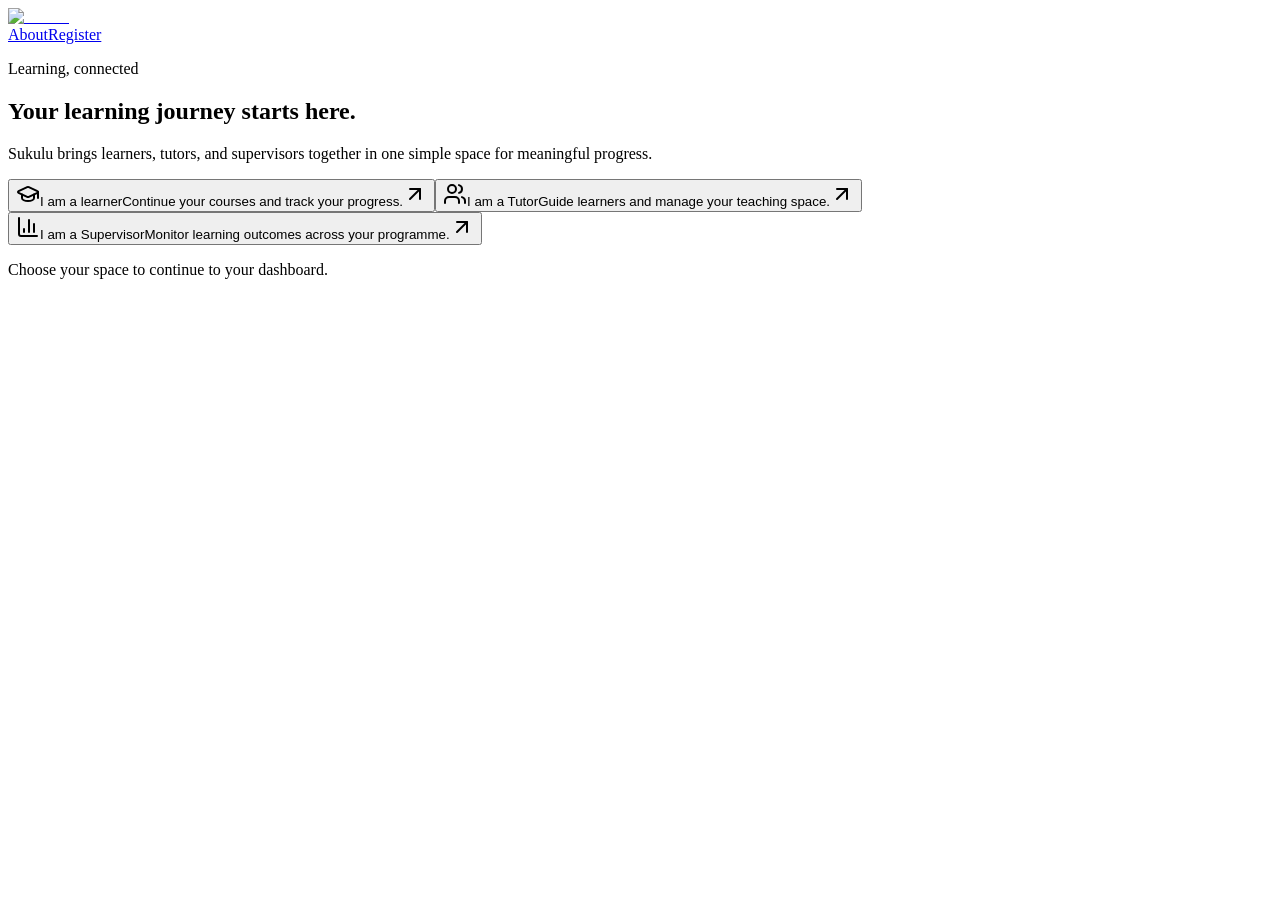
==== commit 493b85f6: "7th commit fixed nav position" ====
--- a/index.html
+++ b/index.html
@@ -1 +1 @@
-<!DOCTYPE html><html lang="en"><head><meta charSet="utf-8"/><meta name="viewport" content="width=device-width, initial-scale=1"/><link rel="stylesheet" href="/sukulu/_next/static/chunks/1jhro5vgpy4vg.css" data-precedence="next"/><link rel="preload" as="script" fetchPriority="low" href="/sukulu/_next/static/chunks/3s6nzrbk-8mnv.js"/><script src="/sukulu/_next/static/chunks/0y-dctk-kmqss.js" async=""></script><script src="/sukulu/_next/static/chunks/1mkbuudhndal5.js" async=""></script><script src="/sukulu/_next/static/chunks/0zuskwzfqyyey.js" async=""></script><script src="/sukulu/_next/static/chunks/turbopack-01gkjgp_9h3mi.js" async=""></script><script src="/sukulu/_next/static/chunks/1ev8c16geqy6k.js" async="" crossorigin=""></script><script src="/sukulu/_next/static/chunks/0gamguqa17i8p.js" async="" crossorigin=""></script><meta name="theme-color" content="#f7f8f5"/><meta name="color-scheme" content="light"/><title>Sukulu · Learn with purpose</title><meta name="description" content="A focused learning platform for learners, tutors, and education teams."/><meta name="generator" content="v0.app"/><link rel="icon" href="/icon-light-32x32.png" media="(prefers-color-scheme: light)"/><link rel="icon" href="/icon-dark-32x32.png" media="(prefers-color-scheme: dark)"/><link rel="icon" href="/icon.svg" type="image/svg+xml"/><link rel="apple-touch-icon" href="/apple-icon.png"/><script src="/sukulu/_next/static/chunks/0cz1d0mv5g_q7.js" noModule=""></script></head><body class="antialiased"><div hidden=""><!--$--><!--/$--></div><main class="min-h-screen bg-[#e8f4e7] text-[#19352e]"><div class="min-h-screen w-full bg-cover bg-left bg-no-repeat" style="background-image:url(&#x27;/sukulu/hero_bg.png&#x27;)"><div class="min-h-screen bg-gradient-to-r from-transparent via-transparent to-[#e8f4e7]/95 lg:bg-none"><header class="mx-auto flex w-full max-w-[1440px] items-center justify-end gap-6 px-6 py-5 sm:px-10 lg:px-16"><nav aria-label="Main navigation" class="flex items-center gap-5 text-sm font-semibold text-[#315d4d] sm:gap-8"><a href="#about" class="transition-colors text-green-600 hover:text-green-700">About</a><a href="#register" class="transition-colors text-green-600 hover:text-green-700">Register</a></nav><a href="#home" aria-label="Sukulu home" class="shrink-0 rounded-xl bg-white/80 p-2 shadow-sm backdrop-blur-sm"><img alt="Sukulu" loading="lazy" width="36" height="36" decoding="async" data-nimg="1" class="h-8 w-auto sm:h-9" style="color:transparent" src="/sukulu/sukulu-logo.png"/></a></header><section class="mx-auto flex min-h-[calc(100vh-82px)] w-full max-w-[1440px] items-center justify-end px-6 pb-12 pt-8 sm:px-10 lg:px-16 lg:pb-20"><div class="w-full max-w-[510px] rounded-[2rem] bg-[#e8f4e7]/90 p-6 backdrop-blur-sm sm:p-10 lg:bg-transparent lg:p-4"><p class="text-sm font-bold uppercase tracking-[0.2em] text-[#2e8061]">Learning, connected</p><h1 class="mt-4 max-w-[480px] text-4xl font-bold leading-[1.08] tracking-[-0.04em] text-[#19352e] sm:text-5xl">Your learning journey starts here.</h1><p class="mt-5 max-w-[430px] text-base leading-7 text-[#527166]">Sukulu brings learners, tutors, and supervisors together in one simple space for meaningful progress.</p><div id="register" class="mt-8 flex flex-col gap-3"><button type="button" class="group flex items-center gap-4 rounded-2xl border border-[#c7dfcb] bg-white/85 p-4 text-left shadow-sm transition-all hover:-translate-y-0.5 hover:border-[#78b594] hover:bg-white hover:shadow-md"><span class="grid size-11 shrink-0 place-items-center rounded-xl bg-[#e4f1ec] text-[#176b5b]"><svg xmlns="http://www.w3.org/2000/svg" width="24" height="24" viewBox="0 0 24 24" fill="none" stroke="currentColor" stroke-width="2" stroke-linecap="round" stroke-linejoin="round" class="lucide lucide-graduation-cap size-5" aria-hidden="true"><path d="M21.42 10.922a1 1 0 0 0-.019-1.838L12.83 5.18a2 2 0 0 0-1.66 0L2.6 9.08a1 1 0 0 0 0 1.832l8.57 3.908a2 2 0 0 0 1.66 0z"></path><path d="M22 10v6"></path><path d="M6 12.5V16a6 3 0 0 0 12 0v-3.5"></path></svg></span><span class="min-w-0 flex-1"><span class="block text-sm font-bold text-[#24483d]">I am a learner</span><span class="mt-1 block text-xs leading-5 text-[#718b80]">Continue your courses and track your progress.</span></span><svg xmlns="http://www.w3.org/2000/svg" width="24" height="24" viewBox="0 0 24 24" fill="none" stroke="currentColor" stroke-width="2" stroke-linecap="round" stroke-linejoin="round" class="lucide lucide-arrow-up-right size-5 text-[#75a08d] transition-transform group-hover:translate-x-0.5 group-hover:-translate-y-0.5" aria-hidden="true"><path d="M7 7h10v10"></path><path d="M7 17 17 7"></path></svg></button><button type="button" class="group flex items-center gap-4 rounded-2xl border border-[#c7dfcb] bg-white/85 p-4 text-left shadow-sm transition-all hover:-translate-y-0.5 hover:border-[#78b594] hover:bg-white hover:shadow-md"><span class="grid size-11 shrink-0 place-items-center rounded-xl bg-[#e4f1ec] text-[#176b5b]"><svg xmlns="http://www.w3.org/2000/svg" width="24" height="24" viewBox="0 0 24 24" fill="none" stroke="currentColor" stroke-width="2" stroke-linecap="round" stroke-linejoin="round" class="lucide lucide-users size-5" aria-hidden="true"><path d="M16 21v-2a4 4 0 0 0-4-4H6a4 4 0 0 0-4 4v2"></path><path d="M16 3.128a4 4 0 0 1 0 7.744"></path><path d="M22 21v-2a4 4 0 0 0-3-3.87"></path><circle cx="9" cy="7" r="4"></circle></svg></span><span class="min-w-0 flex-1"><span class="block text-sm font-bold text-[#24483d]">I am a Tutor</span><span class="mt-1 block text-xs leading-5 text-[#718b80]">Guide learners and manage your teaching space.</span></span><svg xmlns="http://www.w3.org/2000/svg" width="24" height="24" viewBox="0 0 24 24" fill="none" stroke="currentColor" stroke-width="2" stroke-linecap="round" stroke-linejoin="round" class="lucide lucide-arrow-up-right size-5 text-[#75a08d] transition-transform group-hover:translate-x-0.5 group-hover:-translate-y-0.5" aria-hidden="true"><path d="M7 7h10v10"></path><path d="M7 17 17 7"></path></svg></button><button type="button" class="group flex items-center gap-4 rounded-2xl border border-[#c7dfcb] bg-white/85 p-4 text-left shadow-sm transition-all hover:-translate-y-0.5 hover:border-[#78b594] hover:bg-white hover:shadow-md"><span class="grid size-11 shrink-0 place-items-center rounded-xl bg-[#e4f1ec] text-[#176b5b]"><svg xmlns="http://www.w3.org/2000/svg" width="24" height="24" viewBox="0 0 24 24" fill="none" stroke="currentColor" stroke-width="2" stroke-linecap="round" stroke-linejoin="round" class="lucide lucide-chart-column lucide-bar-chart-3 size-5" aria-hidden="true"><path d="M3 3v16a2 2 0 0 0 2 2h16"></path><path d="M18 17V9"></path><path d="M13 17V5"></path><path d="M8 17v-3"></path></svg></span><span class="min-w-0 flex-1"><span class="block text-sm font-bold text-[#24483d]">I am a Supervisor</span><span class="mt-1 block text-xs leading-5 text-[#718b80]">Monitor learning outcomes across your programme.</span></span><svg xmlns="http://www.w3.org/2000/svg" width="24" height="24" viewBox="0 0 24 24" fill="none" stroke="currentColor" stroke-width="2" stroke-linecap="round" stroke-linejoin="round" class="lucide lucide-arrow-up-right size-5 text-[#75a08d] transition-transform group-hover:translate-x-0.5 group-hover:-translate-y-0.5" aria-hidden="true"><path d="M7 7h10v10"></path><path d="M7 17 17 7"></path></svg></button></div><p id="about" class="mt-7 text-xs text-[#718b80]">Choose your space to continue to your dashboard.</p></div></section></div></div></main><!--$--><!--/$--><!--$!--><template data-dgst="BAILOUT_TO_CLIENT_SIDE_RENDERING"></template><!--/$--><script src="/sukulu/_next/static/chunks/3s6nzrbk-8mnv.js" id="_R_" async=""></script><script>(self.__next_f=self.__next_f||[]).push([0])</script><script>self.__next_f.push([1,"1:\"$Sreact.fragment\"\n2:I[39756,[\"/sukulu/_next/static/chunks/1ev8c16geqy6k.js\"],\"default\"]\n3:I[37457,[\"/sukulu/_next/static/chunks/1ev8c16geqy6k.js\"],\"default\"]\n4:I[2355,[\"/sukulu/_next/static/chunks/1ev8c16geqy6k.js\"],\"Analytics\"]\n5:I[47257,[\"/sukulu/_next/static/chunks/1ev8c16geqy6k.js\"],\"ClientPageRoot\"]\n6:I[31713,[\"/sukulu/_next/static/chunks/1ev8c16geqy6k.js\",\"/sukulu/_next/static/chunks/0gamguqa17i8p.js\"],\"default\"]\n9:I[97367,[\"/sukulu/_next/static/chunks/1ev8c16geqy6k.js\"],\"OutletBoundary\"]\na:\"$Sreact.suspense\"\nc:I[97367,[\"/sukulu/_next/static/chunks/1ev8c16geqy6k.js\"],\"ViewportBoundary\"]\ne:I[97367,[\"/sukulu/_next/static/chunks/1ev8c16geqy6k.js\"],\"MetadataBoundary\"]\n10:I[68027,[\"/sukulu/_next/static/chunks/1ev8c16geqy6k.js\"],\"default\",1]\n:HL[\"/sukulu/_next/static/chunks/1jhro5vgpy4vg.css\",\"style\"]\n0:{\"P\":null,\"c\":[\"\",\"\"],\"q\":\"\",\"i\":false,\"f\":[[[\"\",{\"children\":[\"__PAGE__\",{},\"$undefined\",\"$undefined\",4608]},\"$undefined\",\"$undefined\",4624],[[\"$\",\"$1\",\"c\",{\"children\":[[[\"$\",\"link\",\"0\",{\"rel\":\"stylesheet\",\"href\":\"/sukulu/_next/static/chunks/1jhro5vgpy4vg.css\",\"precedence\":\"next\",\"crossOrigin\":\"$undefined\",\"nonce\":\"$undefined\"}],[\"$\",\"script\",\"script-0\",{\"src\":\"/sukulu/_next/static/chunks/1ev8c16geqy6k.js\",\"async\":true,\"nonce\":\"$undefined\"}]],[\"$\",\"html\",null,{\"lang\":\"en\",\"children\":[\"$\",\"body\",null,{\"className\":\"antialiased\",\"children\":[[\"$\",\"$L2\",null,{\"parallelRouterKey\":\"children\",\"error\":\"$undefined\",\"errorStyles\":\"$undefined\",\"errorScripts\":\"$undefined\",\"template\":[\"$\",\"$L3\",null,{}],\"templateStyles\":\"$undefined\",\"templateScripts\":\"$undefined\",\"notFound\":[[[\"$\",\"title\",null,{\"children\":\"404: This page could not be found.\"}],[\"$\",\"div\",null,{\"style\":{\"fontFamily\":\"system-ui,\\\"Segoe UI\\\",Roboto,Helvetica,Arial,sans-serif,\\\"Apple Color Emoji\\\",\\\"Segoe UI Emoji\\\"\",\"height\":\"100vh\",\"textAlign\":\"center\",\"display\":\"flex\",\"flexDirection\":\"column\",\"alignItems\":\"center\",\"justifyContent\":\"center\"},\"children\":[\"$\",\"div\",null,{\"children\":[[\"$\",\"style\",null,{\"dangerouslySetInnerHTML\":{\"__html\":\"body{color:#000;background:#fff;margin:0}.next-error-h1{border-right:1px solid rgba(0,0,0,.3)}@media (prefers-color-scheme:dark){body{color:#fff;background:#000}.next-error-h1{border-right:1px solid rgba(255,255,255,.3)}}\"}}],[\"$\",\"h1\",null,{\"className\":\"next-error-h1\",\"style\":{\"display\":\"inline-block\",\"margin\":\"0 20px 0 0\",\"padding\":\"0 23px 0 0\",\"fontSize\":24,\"fontWeight\":500,\"verticalAlign\":\"top\",\"lineHeight\":\"49px\"},\"children\":404}],[\"$\",\"div\",null,{\"style\":{\"display\":\"inline-block\"},\"children\":[\"$\",\"h2\",null,{\"style\":{\"fontSize\":14,\"fontWeight\":400,\"lineHeight\":\"49px\",\"margin\":0},\"children\":\"This page could not be found.\"}]}]]}]}]],[]],\"forbidden\":\"$undefined\",\"unauthorized\":\"$undefined\"}],[\"$\",\"$L4\",null,{}]]}]}]]}],{\"children\":[[\"$\",\"$1\",\"c\",{\"children\":[[\"$\",\"$L5\",null,{\"Component\":\"$6\",\"serverProvidedParams\":{\"searchParams\":{},\"params\":{},\"promises\":[\"$@7\",\"$@8\"]}}],[[\"$\",\"script\",\"script-0\",{\"src\":\"/sukulu/_next/static/chunks/0gamguqa17i8p.js\",\"async\":true,\"nonce\":\"$undefined\"}]],[\"$\",\"$L9\",null,{\"children\":[\"$\",\"$a\",null,{\"name\":\"Next.MetadataOutlet\",\"children\":\"$@b\"}]}]]}],{},null,false,null]},null,false,null],[\"$\",\"$1\",\"h\",{\"children\":[null,[\"$\",\"$Lc\",null,{\"children\":\"$Ld\"}],[\"$\",\"div\",null,{\"hidden\":true,\"children\":[\"$\",\"$Le\",null,{\"children\":[\"$\",\"$a\",null,{\"name\":\"Next.Metadata\",\"children\":\"$Lf\"}]}]}],null]}],false]],\"m\":\"$undefined\",\"G\":[\"$10\",[[\"$\",\"link\",\"0\",{\"rel\":\"stylesheet\",\"href\":\"/sukulu/_next/static/chunks/1jhro5vgpy4vg.css\",\"precedence\":\"next\",\"crossOrigin\":\"$undefined\",\"nonce\":\"$undefined\"}]]],\"S\":true,\"h\":null,\"r\":\"$undefined\",\"s\":\"$undefined\",\"a\":\"$undefined\",\"l\":\"$undefined\",\"p\":\"$undefined\",\"d\":\"$undefined\",\"b\":\"5sqCMoPMJugcgH-Xz76ig\"}\n7:{}\n8:\"$0:f:0:1:1:children:0:props:children:0:props:serverProvidedParams:params\"\nd:[[\"$\",\"meta\",\"0\",{\"charSet\":\"utf-8\"}],[\"$\",\"meta\",\"1\",{\"name\":\"viewport\",\"content\":\"width=device-width, initial-scale=1\"}],[\"$\",\"meta\",\"2\",{\"name\":\"theme-color\",\"content\":\"#f7f8f5\"}],[\"$\",\"meta\",\"3\",{\"name\":\"color-scheme\",\"content\":\"light\"}]]\n11:I[27201,[\"/sukulu/_next/static/chunks/1ev8c16geqy6k.js\"],\"IconMark\"]\nb:null\nf:[[\"$\",\"title\",\"0\",{\"children\":\"Sukulu · Learn with purpose\"}],[\"$\",\"meta\",\"1\",{\"name\":\"description\",\"content\":\"A focused learning platform for learners, tutors, and education teams.\"}],[\"$\",\"meta\",\"2\",{\"name\":\"generator\",\"content\":\"v0.app\"}],[\"$\",\"link\",\"3\",{\"rel\":\"icon\",\"href\":\"/icon-light-32x32.png\",\"media\":\"(prefers-color-scheme: light)\"}],[\"$\",\"link\",\"4\",{\"rel\":\"icon\",\"href\":\"/icon-dark-32x32.png\",\"media\":\"(prefers-color-scheme: dark)\"}],[\"$\",\"link\",\"5\",{\"rel\":\"icon\",\"href\":\"/icon.svg\",\"type\":\"image/svg+xml\"}],[\"$\",\"link\",\"6\",{\"rel\":\"apple-touch-icon\",\"href\":\"/apple-icon.png\"}],[\"$\",\"$L11\",\"7\",{}]]\n"])</script></body></html>+<!DOCTYPE html><html lang="en"><head><meta charSet="utf-8"/><meta name="viewport" content="width=device-width, initial-scale=1"/><link rel="stylesheet" href="/sukulu/_next/static/chunks/10_2z-m7zzad3.css" data-precedence="next"/><link rel="preload" as="script" fetchPriority="low" href="/sukulu/_next/static/chunks/3s6nzrbk-8mnv.js"/><script src="/sukulu/_next/static/chunks/0y-dctk-kmqss.js" async=""></script><script src="/sukulu/_next/static/chunks/1mkbuudhndal5.js" async=""></script><script src="/sukulu/_next/static/chunks/0zuskwzfqyyey.js" async=""></script><script src="/sukulu/_next/static/chunks/turbopack-01gkjgp_9h3mi.js" async=""></script><script src="/sukulu/_next/static/chunks/1ev8c16geqy6k.js" async="" crossorigin=""></script><script src="/sukulu/_next/static/chunks/3wxmjursencrp.js" async="" crossorigin=""></script><meta name="theme-color" content="#f7f8f5"/><meta name="color-scheme" content="light"/><title>Sukulu · Learn with purpose</title><meta name="description" content="A focused learning platform for learners, tutors, and education teams."/><meta name="generator" content="v0.app"/><link rel="icon" href="/icon-light-32x32.png" media="(prefers-color-scheme: light)"/><link rel="icon" href="/icon-dark-32x32.png" media="(prefers-color-scheme: dark)"/><link rel="icon" href="/icon.svg" type="image/svg+xml"/><link rel="apple-touch-icon" href="/apple-icon.png"/><script src="/sukulu/_next/static/chunks/0cz1d0mv5g_q7.js" noModule=""></script></head><body class="antialiased"><div hidden=""><!--$--><!--/$--></div><main class="min-h-screen bg-[#e8f4e7] text-[#19352e]"><div class="min-h-screen w-full bg-cover bg-left bg-no-repeat" style="background-image:url(&#x27;/sukulu/hero_bg.png&#x27;)"><div class="min-h-screen bg-gradient-to-r from-transparent via-transparent to-[#e8f4e7]/95 lg:bg-none"><header class="mx-auto flex w-full max-w-[1440px] items-center justify-start gap-6 px-6 py-5 sm:px-10 lg:px-16"><a href="#home" aria-label="Sukulu home" class="shrink-0 rounded-xl bg-white/80 p-2 shadow-sm backdrop-blur-sm"><img alt="Sukulu" loading="lazy" width="36" height="36" decoding="async" data-nimg="1" class="h-8 w-auto sm:h-9" style="color:transparent" src="/sukulu/sukulu-logo.png"/></a><nav aria-label="Main navigation" class="flex items-center gap-5 text-sm font-semibold text-[#315d4d] sm:gap-8"><a href="#about" class="transition-colors text-white hover:text-green-600">About</a><a href="#register" class="transition-colors text-white hover:text-green-600">Register</a></nav></header><section class="mx-auto flex min-h-[calc(100vh-82px)] w-full max-w-[1440px] items-center justify-end px-6 pb-12 pt-8 sm:px-10 lg:px-16 lg:pb-20"><div class="w-full max-w-[510px] rounded-[2rem] bg-[#e8f4e7]/90 p-6 backdrop-blur-sm sm:p-10 lg:bg-transparent lg:p-4"><p class="text-sm font-bold uppercase tracking-[0.2em] text-[#2e8061]">Learning, connected</p><h1 class="mt-4 max-w-[480px] text-4xl font-bold leading-[1.08] tracking-[-0.04em] text-[#19352e] sm:text-5xl">Your learning journey starts here.</h1><p class="mt-5 max-w-[430px] text-base leading-7 text-green-900">Sukulu brings learners, tutors, and supervisors together in one simple space for meaningful progress.</p><div id="register" class="mt-8 flex flex-col gap-3"><button type="button" class="group flex items-center gap-4 rounded-2xl border border-[#c7dfcb] bg-white/85 p-4 text-left shadow-sm transition-all hover:-translate-y-0.5 hover:border-[#78b594] hover:bg-white hover:shadow-md"><span class="grid size-11 shrink-0 place-items-center rounded-xl bg-[#e4f1ec] text-[#176b5b]"><svg xmlns="http://www.w3.org/2000/svg" width="24" height="24" viewBox="0 0 24 24" fill="none" stroke="currentColor" stroke-width="2" stroke-linecap="round" stroke-linejoin="round" class="lucide lucide-graduation-cap size-5" aria-hidden="true"><path d="M21.42 10.922a1 1 0 0 0-.019-1.838L12.83 5.18a2 2 0 0 0-1.66 0L2.6 9.08a1 1 0 0 0 0 1.832l8.57 3.908a2 2 0 0 0 1.66 0z"></path><path d="M22 10v6"></path><path d="M6 12.5V16a6 3 0 0 0 12 0v-3.5"></path></svg></span><span class="min-w-0 flex-1"><span class="block text-sm font-bold text-[#24483d]">I am a learner</span><span class="mt-1 block text-xs leading-5 text-[#718b80]">Continue your courses and track your progress.</span></span><svg xmlns="http://www.w3.org/2000/svg" width="24" height="24" viewBox="0 0 24 24" fill="none" stroke="currentColor" stroke-width="2" stroke-linecap="round" stroke-linejoin="round" class="lucide lucide-arrow-up-right size-5 text-[#75a08d] transition-transform group-hover:translate-x-0.5 group-hover:-translate-y-0.5" aria-hidden="true"><path d="M7 7h10v10"></path><path d="M7 17 17 7"></path></svg></button><button type="button" class="group flex items-center gap-4 rounded-2xl border border-[#c7dfcb] bg-white/85 p-4 text-left shadow-sm transition-all hover:-translate-y-0.5 hover:border-[#78b594] hover:bg-white hover:shadow-md"><span class="grid size-11 shrink-0 place-items-center rounded-xl bg-[#e4f1ec] text-[#176b5b]"><svg xmlns="http://www.w3.org/2000/svg" width="24" height="24" viewBox="0 0 24 24" fill="none" stroke="currentColor" stroke-width="2" stroke-linecap="round" stroke-linejoin="round" class="lucide lucide-users size-5" aria-hidden="true"><path d="M16 21v-2a4 4 0 0 0-4-4H6a4 4 0 0 0-4 4v2"></path><path d="M16 3.128a4 4 0 0 1 0 7.744"></path><path d="M22 21v-2a4 4 0 0 0-3-3.87"></path><circle cx="9" cy="7" r="4"></circle></svg></span><span class="min-w-0 flex-1"><span class="block text-sm font-bold text-[#24483d]">I am a Tutor</span><span class="mt-1 block text-xs leading-5 text-[#718b80]">Guide learners and manage your teaching space.</span></span><svg xmlns="http://www.w3.org/2000/svg" width="24" height="24" viewBox="0 0 24 24" fill="none" stroke="currentColor" stroke-width="2" stroke-linecap="round" stroke-linejoin="round" class="lucide lucide-arrow-up-right size-5 text-[#75a08d] transition-transform group-hover:translate-x-0.5 group-hover:-translate-y-0.5" aria-hidden="true"><path d="M7 7h10v10"></path><path d="M7 17 17 7"></path></svg></button><button type="button" class="group flex items-center gap-4 rounded-2xl border border-[#c7dfcb] bg-white/85 p-4 text-left shadow-sm transition-all hover:-translate-y-0.5 hover:border-[#78b594] hover:bg-white hover:shadow-md"><span class="grid size-11 shrink-0 place-items-center rounded-xl bg-[#e4f1ec] text-[#176b5b]"><svg xmlns="http://www.w3.org/2000/svg" width="24" height="24" viewBox="0 0 24 24" fill="none" stroke="currentColor" stroke-width="2" stroke-linecap="round" stroke-linejoin="round" class="lucide lucide-chart-column lucide-bar-chart-3 size-5" aria-hidden="true"><path d="M3 3v16a2 2 0 0 0 2 2h16"></path><path d="M18 17V9"></path><path d="M13 17V5"></path><path d="M8 17v-3"></path></svg></span><span class="min-w-0 flex-1"><span class="block text-sm font-bold text-[#24483d]">I am a Supervisor</span><span class="mt-1 block text-xs leading-5 text-[#718b80]">Monitor learning outcomes across your programme.</span></span><svg xmlns="http://www.w3.org/2000/svg" width="24" height="24" viewBox="0 0 24 24" fill="none" stroke="currentColor" stroke-width="2" stroke-linecap="round" stroke-linejoin="round" class="lucide lucide-arrow-up-right size-5 text-[#75a08d] transition-transform group-hover:translate-x-0.5 group-hover:-translate-y-0.5" aria-hidden="true"><path d="M7 7h10v10"></path><path d="M7 17 17 7"></path></svg></button></div><p id="about" class="mt-7 text-xs text-green-900">Choose your space to continue to your dashboard.</p></div></section></div></div></main><!--$--><!--/$--><!--$!--><template data-dgst="BAILOUT_TO_CLIENT_SIDE_RENDERING"></template><!--/$--><script src="/sukulu/_next/static/chunks/3s6nzrbk-8mnv.js" id="_R_" async=""></script><script>(self.__next_f=self.__next_f||[]).push([0])</script><script>self.__next_f.push([1,"1:\"$Sreact.fragment\"\n2:I[39756,[\"/sukulu/_next/static/chunks/1ev8c16geqy6k.js\"],\"default\"]\n3:I[37457,[\"/sukulu/_next/static/chunks/1ev8c16geqy6k.js\"],\"default\"]\n4:I[2355,[\"/sukulu/_next/static/chunks/1ev8c16geqy6k.js\"],\"Analytics\"]\n5:I[47257,[\"/sukulu/_next/static/chunks/1ev8c16geqy6k.js\"],\"ClientPageRoot\"]\n6:I[31713,[\"/sukulu/_next/static/chunks/1ev8c16geqy6k.js\",\"/sukulu/_next/static/chunks/3wxmjursencrp.js\"],\"default\"]\n9:I[97367,[\"/sukulu/_next/static/chunks/1ev8c16geqy6k.js\"],\"OutletBoundary\"]\na:\"$Sreact.suspense\"\nc:I[97367,[\"/sukulu/_next/static/chunks/1ev8c16geqy6k.js\"],\"ViewportBoundary\"]\ne:I[97367,[\"/sukulu/_next/static/chunks/1ev8c16geqy6k.js\"],\"MetadataBoundary\"]\n10:I[68027,[\"/sukulu/_next/static/chunks/1ev8c16geqy6k.js\"],\"default\",1]\n:HL[\"/sukulu/_next/static/chunks/10_2z-m7zzad3.css\",\"style\"]\n0:{\"P\":null,\"c\":[\"\",\"\"],\"q\":\"\",\"i\":false,\"f\":[[[\"\",{\"children\":[\"__PAGE__\",{},\"$undefined\",\"$undefined\",4608]},\"$undefined\",\"$undefined\",4624],[[\"$\",\"$1\",\"c\",{\"children\":[[[\"$\",\"link\",\"0\",{\"rel\":\"stylesheet\",\"href\":\"/sukulu/_next/static/chunks/10_2z-m7zzad3.css\",\"precedence\":\"next\",\"crossOrigin\":\"$undefined\",\"nonce\":\"$undefined\"}],[\"$\",\"script\",\"script-0\",{\"src\":\"/sukulu/_next/static/chunks/1ev8c16geqy6k.js\",\"async\":true,\"nonce\":\"$undefined\"}]],[\"$\",\"html\",null,{\"lang\":\"en\",\"children\":[\"$\",\"body\",null,{\"className\":\"antialiased\",\"children\":[[\"$\",\"$L2\",null,{\"parallelRouterKey\":\"children\",\"error\":\"$undefined\",\"errorStyles\":\"$undefined\",\"errorScripts\":\"$undefined\",\"template\":[\"$\",\"$L3\",null,{}],\"templateStyles\":\"$undefined\",\"templateScripts\":\"$undefined\",\"notFound\":[[[\"$\",\"title\",null,{\"children\":\"404: This page could not be found.\"}],[\"$\",\"div\",null,{\"style\":{\"fontFamily\":\"system-ui,\\\"Segoe UI\\\",Roboto,Helvetica,Arial,sans-serif,\\\"Apple Color Emoji\\\",\\\"Segoe UI Emoji\\\"\",\"height\":\"100vh\",\"textAlign\":\"center\",\"display\":\"flex\",\"flexDirection\":\"column\",\"alignItems\":\"center\",\"justifyContent\":\"center\"},\"children\":[\"$\",\"div\",null,{\"children\":[[\"$\",\"style\",null,{\"dangerouslySetInnerHTML\":{\"__html\":\"body{color:#000;background:#fff;margin:0}.next-error-h1{border-right:1px solid rgba(0,0,0,.3)}@media (prefers-color-scheme:dark){body{color:#fff;background:#000}.next-error-h1{border-right:1px solid rgba(255,255,255,.3)}}\"}}],[\"$\",\"h1\",null,{\"className\":\"next-error-h1\",\"style\":{\"display\":\"inline-block\",\"margin\":\"0 20px 0 0\",\"padding\":\"0 23px 0 0\",\"fontSize\":24,\"fontWeight\":500,\"verticalAlign\":\"top\",\"lineHeight\":\"49px\"},\"children\":404}],[\"$\",\"div\",null,{\"style\":{\"display\":\"inline-block\"},\"children\":[\"$\",\"h2\",null,{\"style\":{\"fontSize\":14,\"fontWeight\":400,\"lineHeight\":\"49px\",\"margin\":0},\"children\":\"This page could not be found.\"}]}]]}]}]],[]],\"forbidden\":\"$undefined\",\"unauthorized\":\"$undefined\"}],[\"$\",\"$L4\",null,{}]]}]}]]}],{\"children\":[[\"$\",\"$1\",\"c\",{\"children\":[[\"$\",\"$L5\",null,{\"Component\":\"$6\",\"serverProvidedParams\":{\"searchParams\":{},\"params\":{},\"promises\":[\"$@7\",\"$@8\"]}}],[[\"$\",\"script\",\"script-0\",{\"src\":\"/sukulu/_next/static/chunks/3wxmjursencrp.js\",\"async\":true,\"nonce\":\"$undefined\"}]],[\"$\",\"$L9\",null,{\"children\":[\"$\",\"$a\",null,{\"name\":\"Next.MetadataOutlet\",\"children\":\"$@b\"}]}]]}],{},null,false,null]},null,false,null],[\"$\",\"$1\",\"h\",{\"children\":[null,[\"$\",\"$Lc\",null,{\"children\":\"$Ld\"}],[\"$\",\"div\",null,{\"hidden\":true,\"children\":[\"$\",\"$Le\",null,{\"children\":[\"$\",\"$a\",null,{\"name\":\"Next.Metadata\",\"children\":\"$Lf\"}]}]}],null]}],false]],\"m\":\"$undefined\",\"G\":[\"$10\",[[\"$\",\"link\",\"0\",{\"rel\":\"stylesheet\",\"href\":\"/sukulu/_next/static/chunks/10_2z-m7zzad3.css\",\"precedence\":\"next\",\"crossOrigin\":\"$undefined\",\"nonce\":\"$undefined\"}]]],\"S\":true,\"h\":null,\"r\":\"$undefined\",\"s\":\"$undefined\",\"a\":\"$undefined\",\"l\":\"$undefined\",\"p\":\"$undefined\",\"d\":\"$undefined\",\"b\":\"GT7egEtjF0NZpn0e_dhjT\"}\n7:{}\n8:\"$0:f:0:1:1:children:0:props:children:0:props:serverProvidedParams:params\"\nd:[[\"$\",\"meta\",\"0\",{\"charSet\":\"utf-8\"}],[\"$\",\"meta\",\"1\",{\"name\":\"viewport\",\"content\":\"width=device-width, initial-scale=1\"}],[\"$\",\"meta\",\"2\",{\"name\":\"theme-color\",\"content\":\"#f7f8f5\"}],[\"$\",\"meta\",\"3\",{\"name\":\"color-scheme\",\"content\":\"light\"}]]\n11:I[27201,[\"/sukulu/_next/static/chunks/1ev8c16geqy6k.js\"],\"IconMark\"]\nb:null\nf:[[\"$\",\"title\",\"0\",{\"children\":\"Sukulu · Learn with purpose\"}],[\"$\",\"meta\",\"1\",{\"name\":\"description\",\"content\":\"A focused learning platform for learners, tutors, and education teams.\"}],[\"$\",\"meta\",\"2\",{\"name\":\"generator\",\"content\":\"v0.app\"}],[\"$\",\"link\",\"3\",{\"rel\":\"icon\",\"href\":\"/icon-light-32x32.png\",\"media\":\"(prefers-color-scheme: light)\"}],[\"$\",\"link\",\"4\",{\"rel\":\"icon\",\"href\":\"/icon-dark-32x32.png\",\"media\":\"(prefers-color-scheme: dark)\"}],[\"$\",\"link\",\"5\",{\"rel\":\"icon\",\"href\":\"/icon.svg\",\"type\":\"image/svg+xml\"}],[\"$\",\"link\",\"6\",{\"rel\":\"apple-touch-icon\",\"href\":\"/apple-icon.png\"}],[\"$\",\"$L11\",\"7\",{}]]\n"])</script></body></html>
